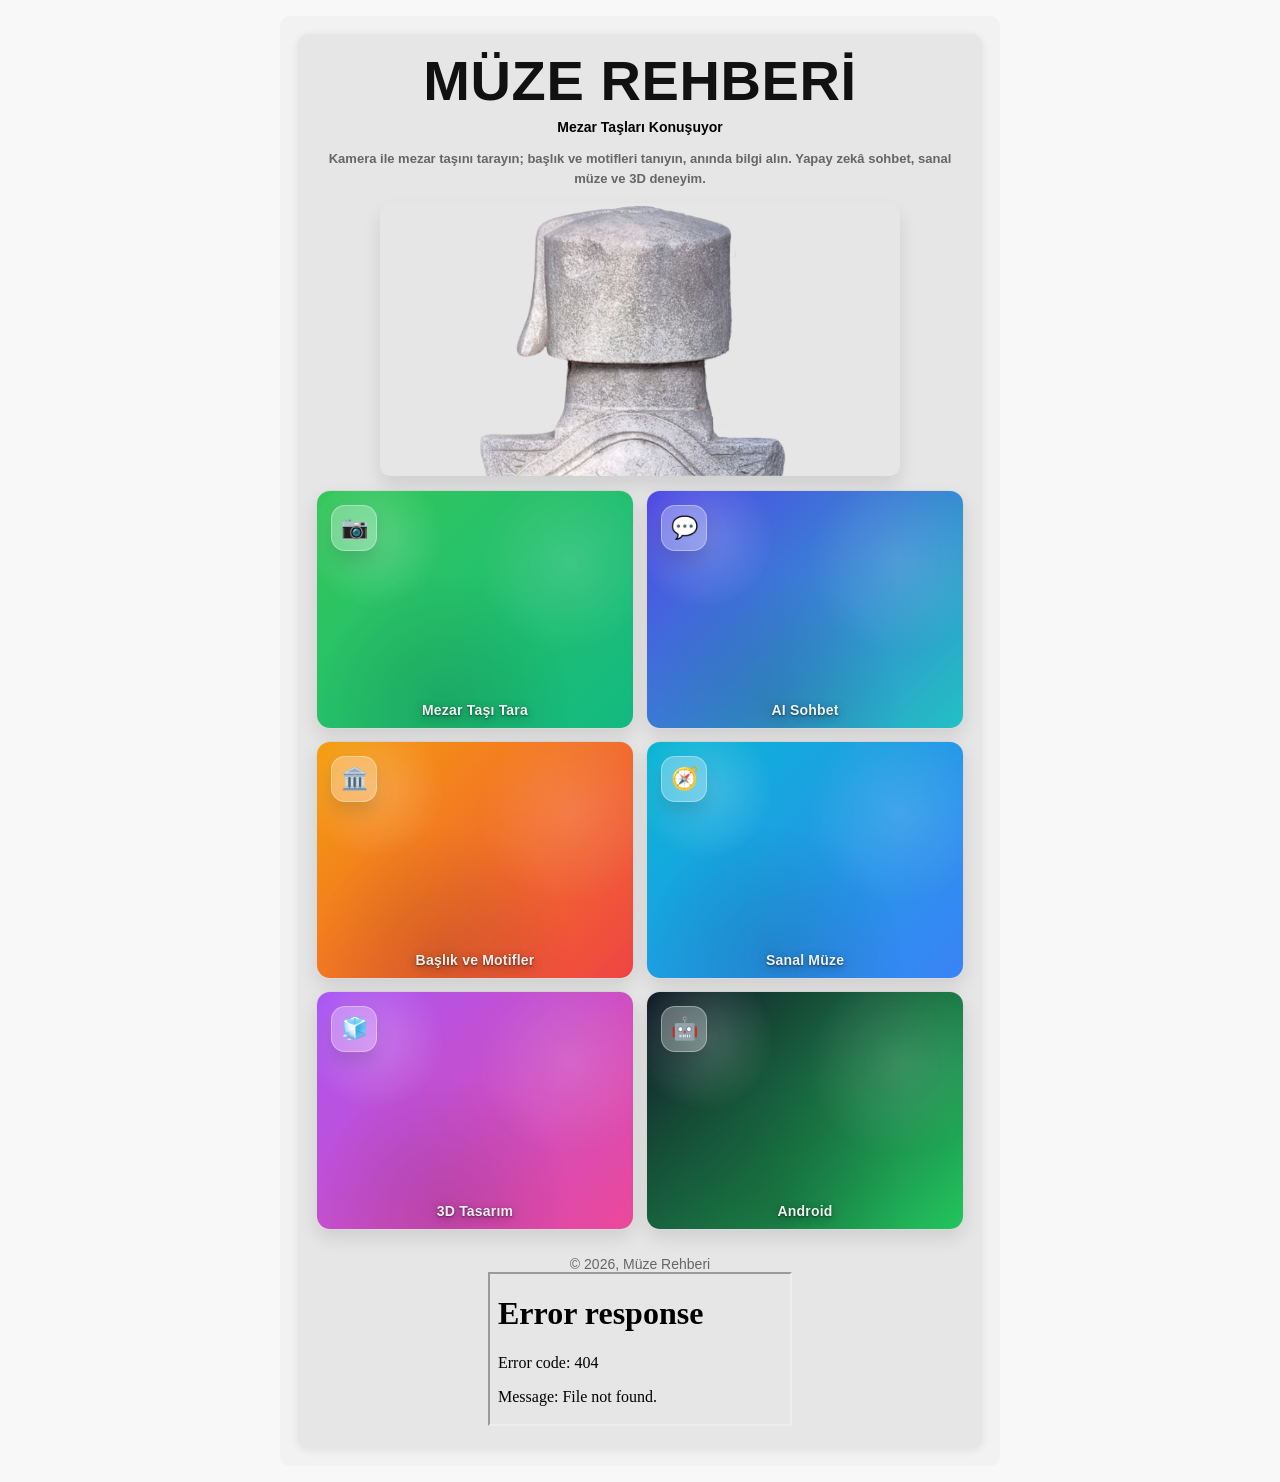
==== index.html @ 53a19663 "Ilk temiz yukleme (API key yok)" ====
<!DOCTYPE html>
<html lang="tr">

<head>
  <meta charset="UTF-8" />
  <meta name="viewport" content="width=device-width, initial-scale=1.0" />

  <meta name="description"
    content="Müze Rehberi: Mezar Taşları Konuşuyor — kamera ile mezar taşı tara, yapay zekâ ile sohbet et, başlık ve motifleri incele, sanal müzeyi gez, 3D deneyimle keşfet." />
  <meta name="keywords"
    content="müze rehberi, osmanlı mezar taşları, mezar taşı, başlık ve motifler, yapay zekâ, sanal müze, 3d, artırılmış gerçeklik, kültürel miras" />
  <meta name="robots" content="index, follow" />

  <title>Müze Rehberi - Mezar Taşları Konuşuyor</title>
  <link rel="icon" type="image/png" href="favicon.png">

  <style>
    :root {
      --bg: #f2f2f2;
      --card: #e6e6e6;
      --text: #111;
      --muted: #666;

      --radius: 14px;
      --shadow: 0 10px 26px rgba(0, 0, 0, .10);
      --btnRatio: 4 / 3;
      --glow: rgba(52, 199, 89, .38);

      --white: rgba(255, 255, 255, .92);
      --white2: rgba(255, 255, 255, .78);
      --ink: rgba(0, 0, 0, .16);
    }

    * {
      box-sizing: border-box;
    }

    body {
      margin: 0;
      font-family: Arial, sans-serif;
      background: #f8f8f8;
      color: var(--text);
      min-height: 100vh;
      display: flex;
      justify-content: center;
      align-items: center;
      padding: 16px;
    }

    .container {
      width: min(100%, 720px);
      background: var(--bg);
      border-radius: 10px;
      padding: 18px;
    }

    .box {
      background: var(--card);
      border-radius: 10px;
      padding: 18px;
      box-shadow: 0 2px 10px rgba(0, 0, 0, .08);
      text-align: center;
    }

    h1 {
      margin: 0 0 8px;
      font-size: clamp(28px, 7.2vw, 56px);
      letter-spacing: .6px;
      line-height: 1.05;
    }

    .subtitle {
      margin: 0 0 14px;
      font-weight: 800;
      color: #000;
      font-size: 14px;
    }

    .subdesc {
      margin: 0 0 14px;
      color: var(--muted);
      font-weight: 700;
      font-size: 13px;
      line-height: 1.55;
    }

    .hero-img {
      width: min(520px, 100%);
      border-radius: 10px;
      display: block;
      margin: 0 auto 14px;
      box-shadow: 0 10px 18px rgba(0, 0, 0, .10);
    }

    .buton-grid {
      display: grid;
      grid-template-columns: repeat(2, minmax(0, 1fr));
      gap: 12px;
      margin-top: 10px;
    }

    @media (max-width: 380px) {
      .buton-grid {
        gap: 10px;
      }

      .box {
        padding: 14px;
      }

      .container {
        padding: 14px;
      }
    }

    .img-btn {
      position: relative;
      display: block;
      aspect-ratio: var(--btnRatio);
      border-radius: var(--radius);
      overflow: hidden;
      box-shadow: 0 8px 18px rgba(0, 0, 0, .10);
      transform: translateY(0) scale(1);
      transition: transform .10s ease, box-shadow .15s ease;
      -webkit-tap-highlight-color: transparent;
      user-select: none;
      text-decoration: none;
      color: inherit;
      border: 1px solid rgba(0, 0, 0, .06);
      cursor: pointer;
    }

    .img-btn .bg {
      position: absolute;
      inset: 0;
      background: linear-gradient(135deg, rgba(0, 0, 0, .12), rgba(0, 0, 0, .02));
    }

    .img-btn .bg:after {
      content: "";
      position: absolute;
      inset: 0;
      background:
        radial-gradient(120px 120px at 18% 20%, rgba(255, 255, 255, .22), transparent 60%),
        radial-gradient(160px 160px at 80% 30%, rgba(255, 255, 255, .14), transparent 60%),
        radial-gradient(220px 220px at 40% 90%, rgba(0, 0, 0, .12), transparent 60%);
      opacity: .95;
    }

    .img-btn .icon {
      position: absolute;
      top: 14px;
      left: 14px;
      width: 46px;
      height: 46px;
      border-radius: 14px;
      display: grid;
      place-items: center;
      background: rgba(255, 255, 255, .28);
      border: 1px solid rgba(255, 255, 255, .35);
      box-shadow: 0 10px 18px rgba(0, 0, 0, .12);
      backdrop-filter: blur(6px);
      font-size: 22px;
      line-height: 1;
    }

    .img-btn .label {
      position: absolute;
      left: 10px;
      right: 10px;
      bottom: 10px;
      background: transparent;
      border: none;
      color: var(--white);
      font-weight: 900;
      font-size: 14px;
      letter-spacing: .2px;
      text-align: center;
      text-shadow:
        0 2px 10px rgba(0, 0, 0, .35),
        0 1px 2px rgba(0, 0, 0, .45);
    }

    .img-btn:hover {
      transform: translateY(-2px);
      box-shadow: 0 14px 30px rgba(0, 0, 0, .14);
    }

    .img-btn:active {
      transform: scale(.97);
      box-shadow: 0 10px 22px rgba(0, 0, 0, .12);
    }

    .img-btn.glow {
      animation: glow .42s ease-out;
    }

    @keyframes glow {
      0% {
        box-shadow: 0 8px 18px rgba(0, 0, 0, .10);
      }

      45% {
        box-shadow:
          0 0 0 7px var(--glow),
          0 16px 34px rgba(0, 0, 0, .14);
      }

      100% {
        box-shadow: 0 8px 18px rgba(0, 0, 0, .10);
      }
    }

    :focus-visible {
      outline: 3px solid rgba(52, 199, 89, .35);
      outline-offset: 2px;
      border-radius: var(--radius);
    }

    .g-kamera .bg {
      background: linear-gradient(135deg, #34C759, #12b981);
    }

    .g-sohbet .bg {
      background: linear-gradient(135deg, #4F46E5, #22C1C3);
    }

    .g-baslik .bg {
      background: linear-gradient(135deg, #F59E0B, #EF4444);
    }

    .g-sanal .bg {
      background: linear-gradient(135deg, #06B6D4, #3B82F6);
    }

    .g-ucd .bg {
      background: linear-gradient(135deg, #A855F7, #EC4899);
    }

    .g-android .bg {
      background: linear-gradient(135deg, #111827, #22C55E);
    }

    footer {
      margin-top: 14px;
      padding-top: 12px;
      font-size: 14px;
      color: var(--muted);
    
    }

    /* =========================
       ANDROID.jpg Tam ekran modal
       ========================= */
    .fullscreen-modal {
      position: fixed;
      inset: 0;
      display: none;
      align-items: center;
      justify-content: center;
      background: rgba(0, 0, 0, .88);
      z-index: 99999;
    }

    .fullscreen-modal.open {
      display: flex;
    }

    /* Görsel her cihazda tam ekran sığar */
    .fullscreen-modal img {
      width: 100vw;
      height: 100vh;
      object-fit: contain;
      display: block;
    }

    /* Kapat (X) */
    .modal-close-x {
      position: absolute;
      top: 14px;
      right: 14px;
      width: 44px;
      height: 44px;
      border: none;
      border-radius: 999px;
      cursor: pointer;
      font-size: 24px;
      line-height: 1;
      font-weight: 900;
      color: #fff;
      background: rgba(0, 0, 0, .45);
      border: 1px solid rgba(255, 255, 255, .25);
      -webkit-tap-highlight-color: transparent;
    }

    .modal-close-x:hover {
      background: rgba(0, 0, 0, .65);
    }

    .modal-close-x:active {
      transform: scale(.96);
    }
  </style>
</head>

<body>
  <div class="container">
    <div class="box">
      <h1>MÜZE REHBERİ</h1>
      <div class="subtitle">Mezar Taşları Konuşuyor</div>
      <p class="subdesc">
        Kamera ile mezar taşını tarayın; başlık ve motifleri tanıyın, anında bilgi alın.
        Yapay zekâ sohbet, sanal müze ve 3D deneyim.
      </p>

      <img class="hero-img" src="foto.png" alt="Müze Rehberi uygulaması görseli" />

      <div class="buton-grid" aria-label="Kısayollar">

        <a class="img-btn g-kamera" href="deneme/index.html" aria-label="Mezar Taşı Tara">
          <span class="bg" aria-hidden="true"></span>
          <span class="icon" aria-hidden="true">📷</span>
          <span class="label">Mezar Taşı Tara</span>
        </a>

        <a class="img-btn g-sohbet" href="sohbet.html" aria-label="AI Sohbet">
          <span class="bg" aria-hidden="true"></span>
          <span class="icon" aria-hidden="true">💬</span>
          <span class="label">AI Sohbet</span>
        </a>

        <a class="img-btn g-baslik" href="sembol/sembol.html" aria-label="Başlık ve Motifler">
          <span class="bg" aria-hidden="true"></span>
          <span class="icon" aria-hidden="true">🏛️</span>
          <span class="label">Başlık ve Motifler</span>
        </a>

        <a class="img-btn g-sanal" href="sanalmuze.html" aria-label="Sanal Müze">
          <span class="bg" aria-hidden="true"></span>
          <span class="icon" aria-hidden="true">🧭</span>
          <span class="label">Sanal Müze</span>
        </a>

        <a class="img-btn g-ucd" href="ar/ar.html" aria-label="3D Tasarım">
          <span class="bg" aria-hidden="true"></span>
          <span class="icon" aria-hidden="true">🧊</span>
          <span class="label">3D Tasarım</span>
        </a>

        <!-- ✅ Android butonu: tıklanınca android.jpg açılır -->
        <a class="img-btn g-android" href="#" id="androidBtn" aria-label="Android görselini aç">
          <span class="bg" aria-hidden="true"></span>
          <span class="icon" aria-hidden="true">🤖</span>
          <span class="label">Android</span>
        </a>

      </div>

      <footer>
        &copy; <span id="year"></span>, Müze Rehberi
      </footer>

      <div id="sayac">
        <iframe src="sayac.php" scrolling="no" title="Ziyaret sayacı"></iframe>
      </div>
    </div>
  </div>

  <!-- ANDROID.jpg Tam ekran modal -->
  <div id="androidModal" class="fullscreen-modal" aria-hidden="true">
    <button type="button" class="modal-close-x" id="androidClose" aria-label="Kapat">×</button>
    <img src="android.jpg" alt="Android uygulama görseli">
  </div>

  <script>
    document.getElementById("year").textContent = new Date().getFullYear();

    // Parıltı efekti
    const buttons = document.querySelectorAll(".img-btn");
    function glow(el) {
      el.classList.remove("glow");
      void el.offsetWidth;
      el.classList.add("glow");
      setTimeout(() => el.classList.remove("glow"), 450);
    }
    buttons.forEach((btn) => {
      btn.addEventListener("click", () => glow(btn));
      btn.addEventListener("touchstart", () => glow(btn), { passive: true });
    });

    // ✅ Android görsel modal
    const androidBtn = document.getElementById("androidBtn");
    const androidModal = document.getElementById("androidModal");
    const androidClose = document.getElementById("androidClose");

    function openAndroidModal() {
      androidModal.classList.add("open");
      androidModal.setAttribute("aria-hidden", "false");
      document.body.style.overflow = "hidden";
    }

    function closeAndroidModal() {
      androidModal.classList.remove("open");
      androidModal.setAttribute("aria-hidden", "true");
      document.body.style.overflow = "";
    }

    androidBtn.addEventListener("click", (e) => {
      e.preventDefault();
      openAndroidModal();
    });

    androidClose.addEventListener("click", closeAndroidModal);

    // Karanlık alana tıklayınca kapat
    androidModal.addEventListener("click", (e) => {
      if (e.target === androidModal) closeAndroidModal();
    });

    // ESC ile kapat
    document.addEventListener("keydown", (e) => {
      if (e.key === "Escape" && androidModal.classList.contains("open")) {
        closeAndroidModal();
      }
    });
  </script>
</body>

</html>
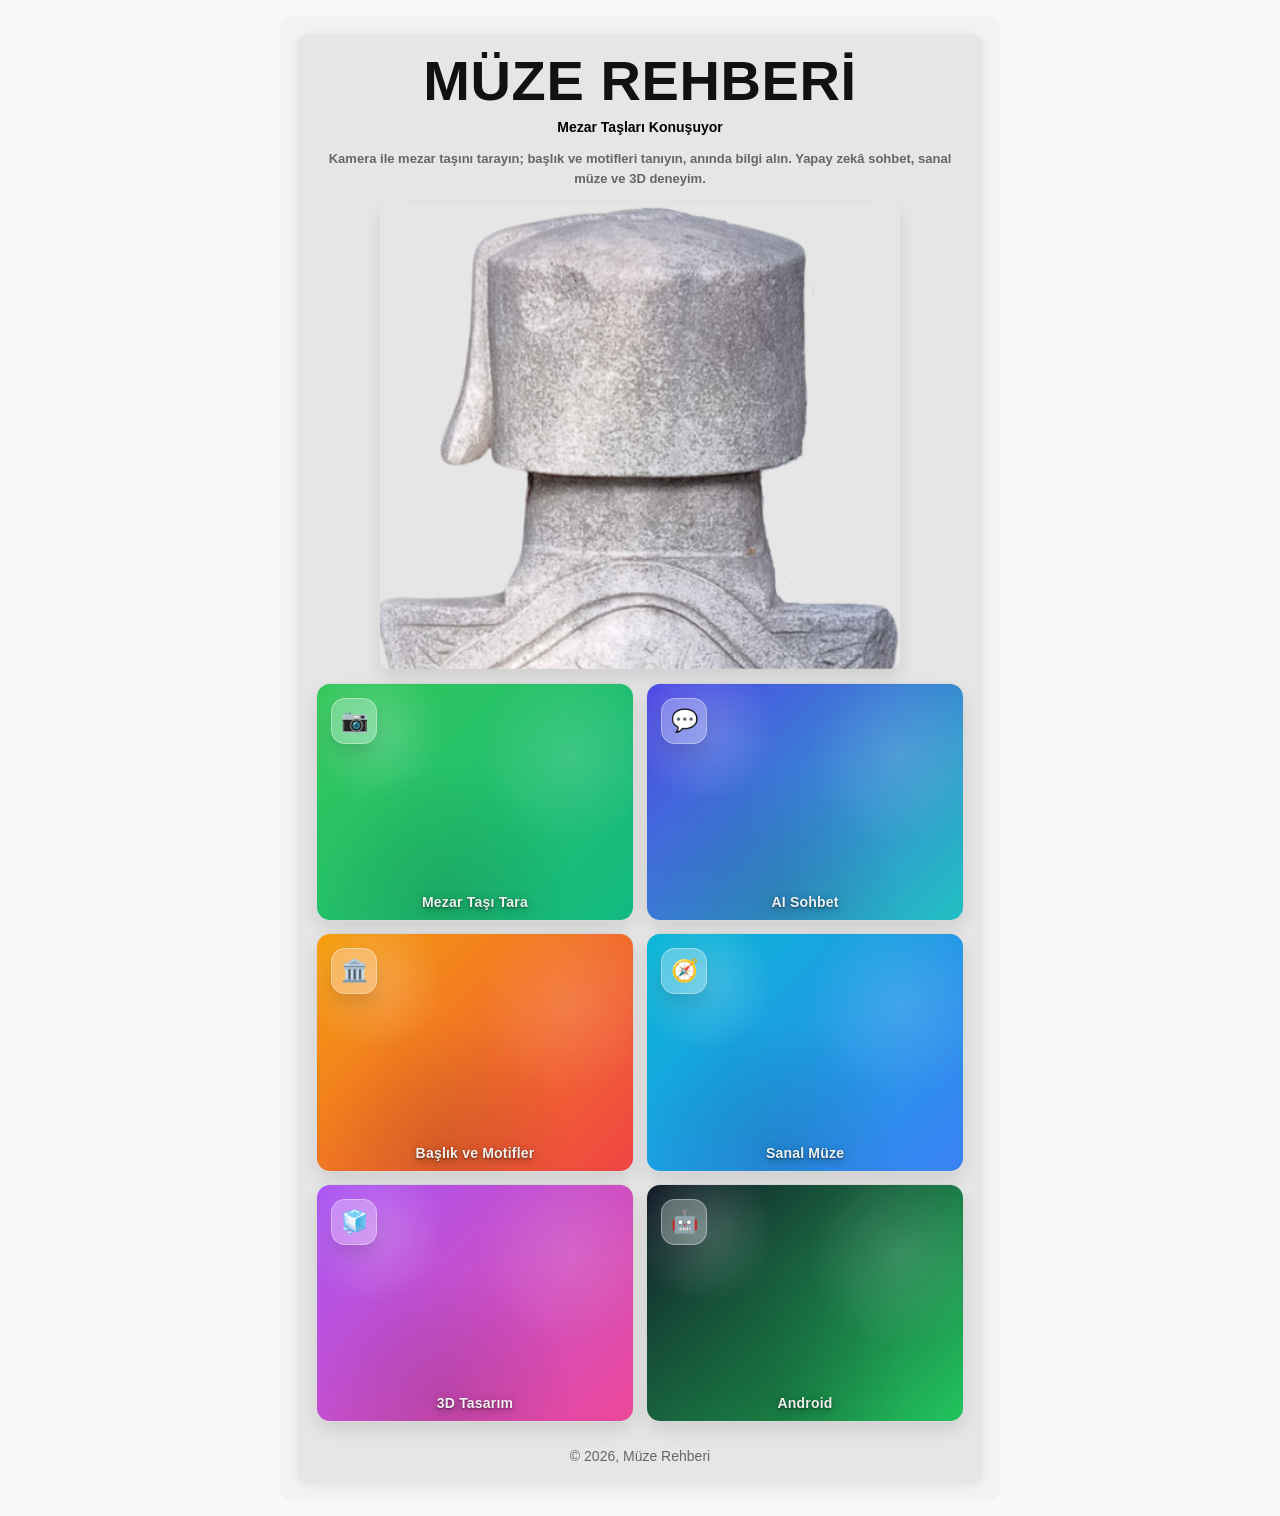
==== commit 4bf87d22: "Offline PWA + kamera ve model icin tum guncellemeler" ====
--- a/index.html
+++ b/index.html
@@ -13,6 +13,7 @@
 
   <title>Müze Rehberi - Mezar Taşları Konuşuyor</title>
   <link rel="icon" type="image/png" href="favicon.png">
+  <link rel="manifest" href="/manifest.json">
 
   <style>
     :root {
@@ -360,9 +361,7 @@
         &copy; <span id="year"></span>, Müze Rehberi
       </footer>
 
-      <div id="sayac">
-        <iframe src="sayac.php" scrolling="no" title="Ziyaret sayacı"></iframe>
-      </div>
+      
     </div>
   </div>
 
@@ -424,6 +423,14 @@
       }
     });
   </script>
+  <script>
+if ("serviceWorker" in navigator) {
+  window.addEventListener("load", function () {
+    navigator.serviceWorker.register("/service-worker.js");
+  });
+}
+</script>
+
 </body>
 
 </html>
